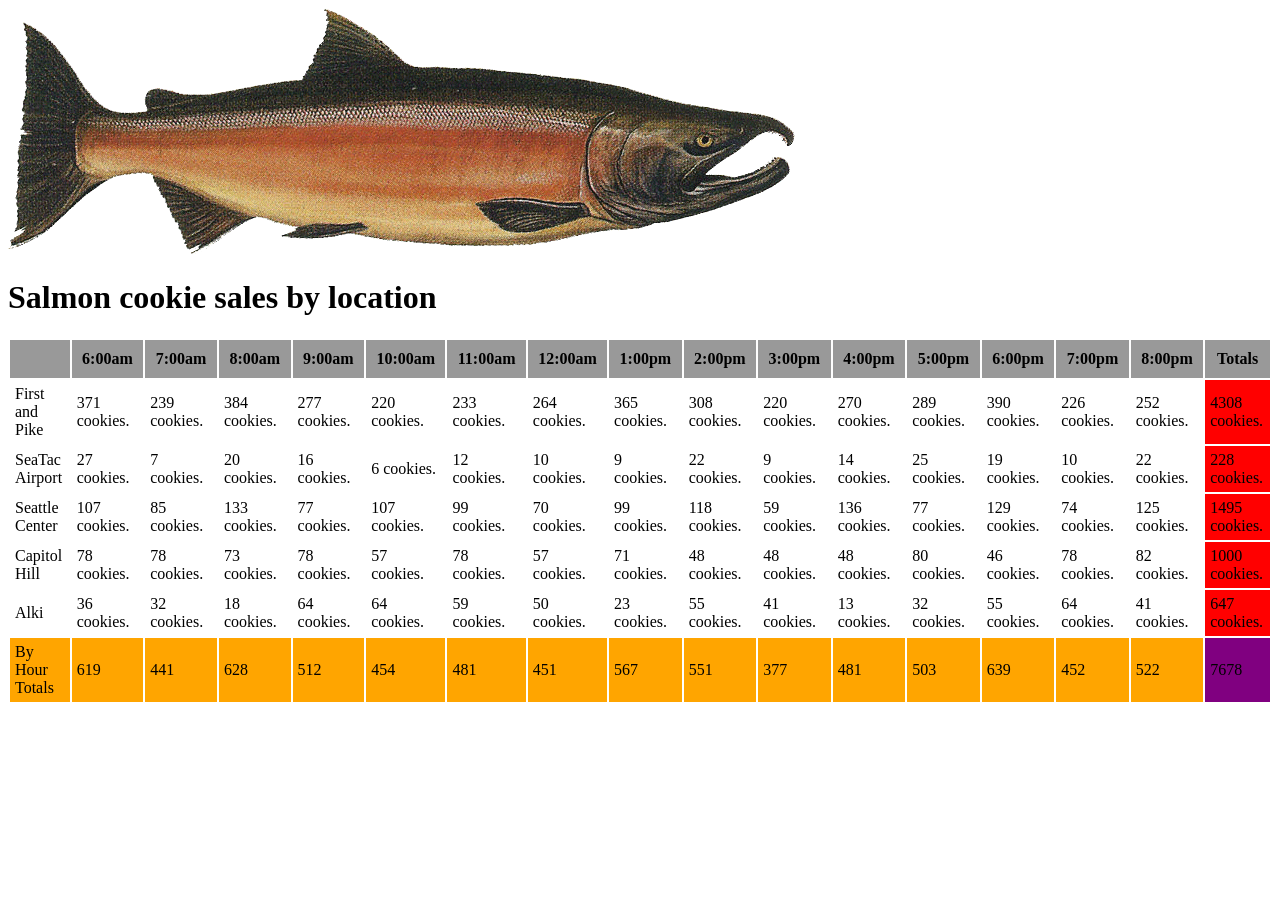
==== sales.html @ f1eddb1e "fixed file name" ====
<!DOCTYPE html>
<html>

<head>
  <meta charset="utf-8">
  <title>Lab 7</title>
  <link href="css/style.css" type="text/css" rel="stylesheet">
</head>

<body>
  <img src="img/salmon.png">
  <h1>Salmon cookie sales by location</h1>
  <table>
    <tr id="tablehead"></tr>
    <tr id="1andpike"></tr>
    <tr id="seatac"></tr>
    <tr id="seacenter"></tr>
    <tr id="caphill"></tr>
    <tr id="alkibeach"></tr>
    <tr id="rowtotals"></tr>
  </table>
  <script src="js/app.js"></script>
</body>

</html>
---- css/style.css ----
th {
  background: #999;
  padding: 10px;
  margin: 10px
}

td {
  padding: 5px;
  margin: 5px;
  border: 5px black;
}
tr#rowtotals{
    background:orange;
}
td:last-child{
    background: red;
}

#rowtotals td:last-child{
    background: purple;
}
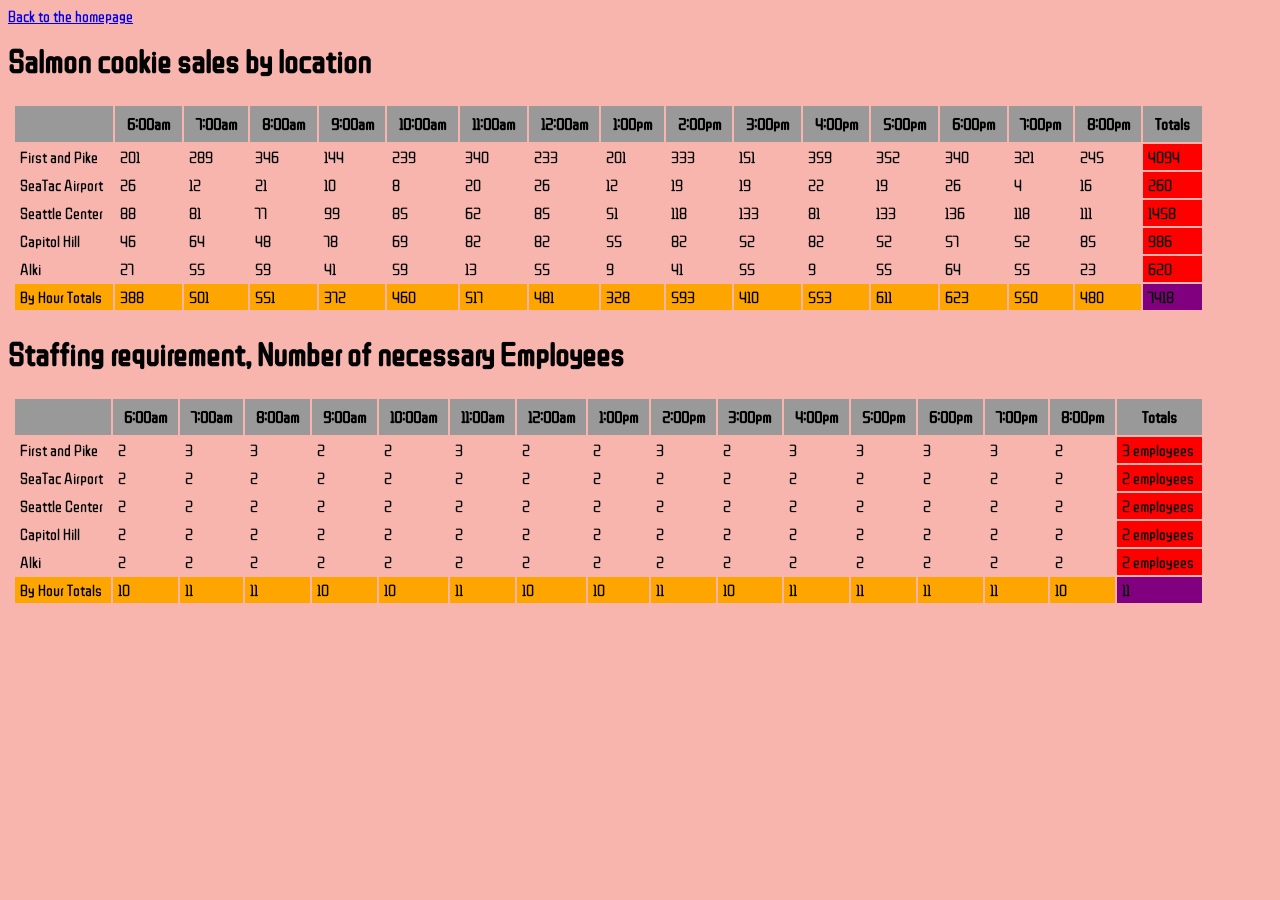
==== commit 77dd9e64: "lost updates I pushed to personal page, pulled those back in" ====
--- a/sales.html
+++ b/sales.html
@@ -5,11 +5,13 @@
   <meta charset="utf-8">
   <title>Lab 7</title>
   <link href="css/style.css" type="text/css" rel="stylesheet">
+  <link href="https://fonts.googleapis.com/css?family=Coiny|ZCOOL+QingKe+HuangYou" rel="stylesheet">
 </head>
 
 <body>
-  <img src="img/salmon.png">
+    <a href="index.html">Back to the homepage</a>
   <h1>Salmon cookie sales by location</h1>
+
   <table>
     <tr id="tablehead"></tr>
     <tr id="1andpike"></tr>
@@ -19,6 +21,16 @@
     <tr id="alkibeach"></tr>
     <tr id="rowtotals"></tr>
   </table>
+  <h1>Staffing requirement, Number of necessary Employees</h1>
+  <table>
+    <tr id="tableheadstaff"></tr>
+    <tr id="1andpikestaff"></tr>
+    <tr id="seatacstaff"></tr>
+    <tr id="seacenterstaff"></tr>
+    <tr id="caphillstaff"></tr>
+    <tr id="alkibeachstaff"></tr>
+    <tr id="rowtotalsstaff"></tr>
+  </table>
   <script src="js/app.js"></script>
 </body>
 
--- a/css/style.css
+++ b/css/style.css
@@ -1,4 +1,8 @@
 
+table{
+  width: 95%;
+  padding: 5px;
+}
 th {
   background: #999;
   padding: 10px;
@@ -13,10 +17,56 @@
 tr#rowtotals{
     background:orange;
 }
+tr#rowtotalsstaff{
+  background: orange;
+}
 td:last-child{
     background: red;
 }
 
 #rowtotals td:last-child{
     background: purple;
+}
+#rowtotalsstaff td:last-child{
+  background: purple;
+}
+
+body{
+  font-family: 'ZCOOL QingKe HuangYou', cursive;
+}
+
+body article1{
+  height: 100%;
+  display: block;
+  margin: auto;
+  width: 90%;
+  border: 3px transparent green;
+  padding: 20px;
+  background-color:rgb(250, 128, 114);
+}
+body article2{
+  height: 100%;
+  display: block;
+  margin: auto;
+  width: 90%;
+  border: 3px transparent green;
+  padding: 20px;
+  background-color:rgb(202, 101, 90);
+}
+body article3{  
+  height: 100%;
+  display: block;
+  margin: auto;
+  width: 90%;
+  border: 3px transparent green;
+  padding: 20px;
+  background-color:rgb(241, 87, 70);
+}
+body img{
+  width: 100%;
+}
+
+body{
+  background-color:rgb(247, 181, 174);
+  z-index: -1;
 }
